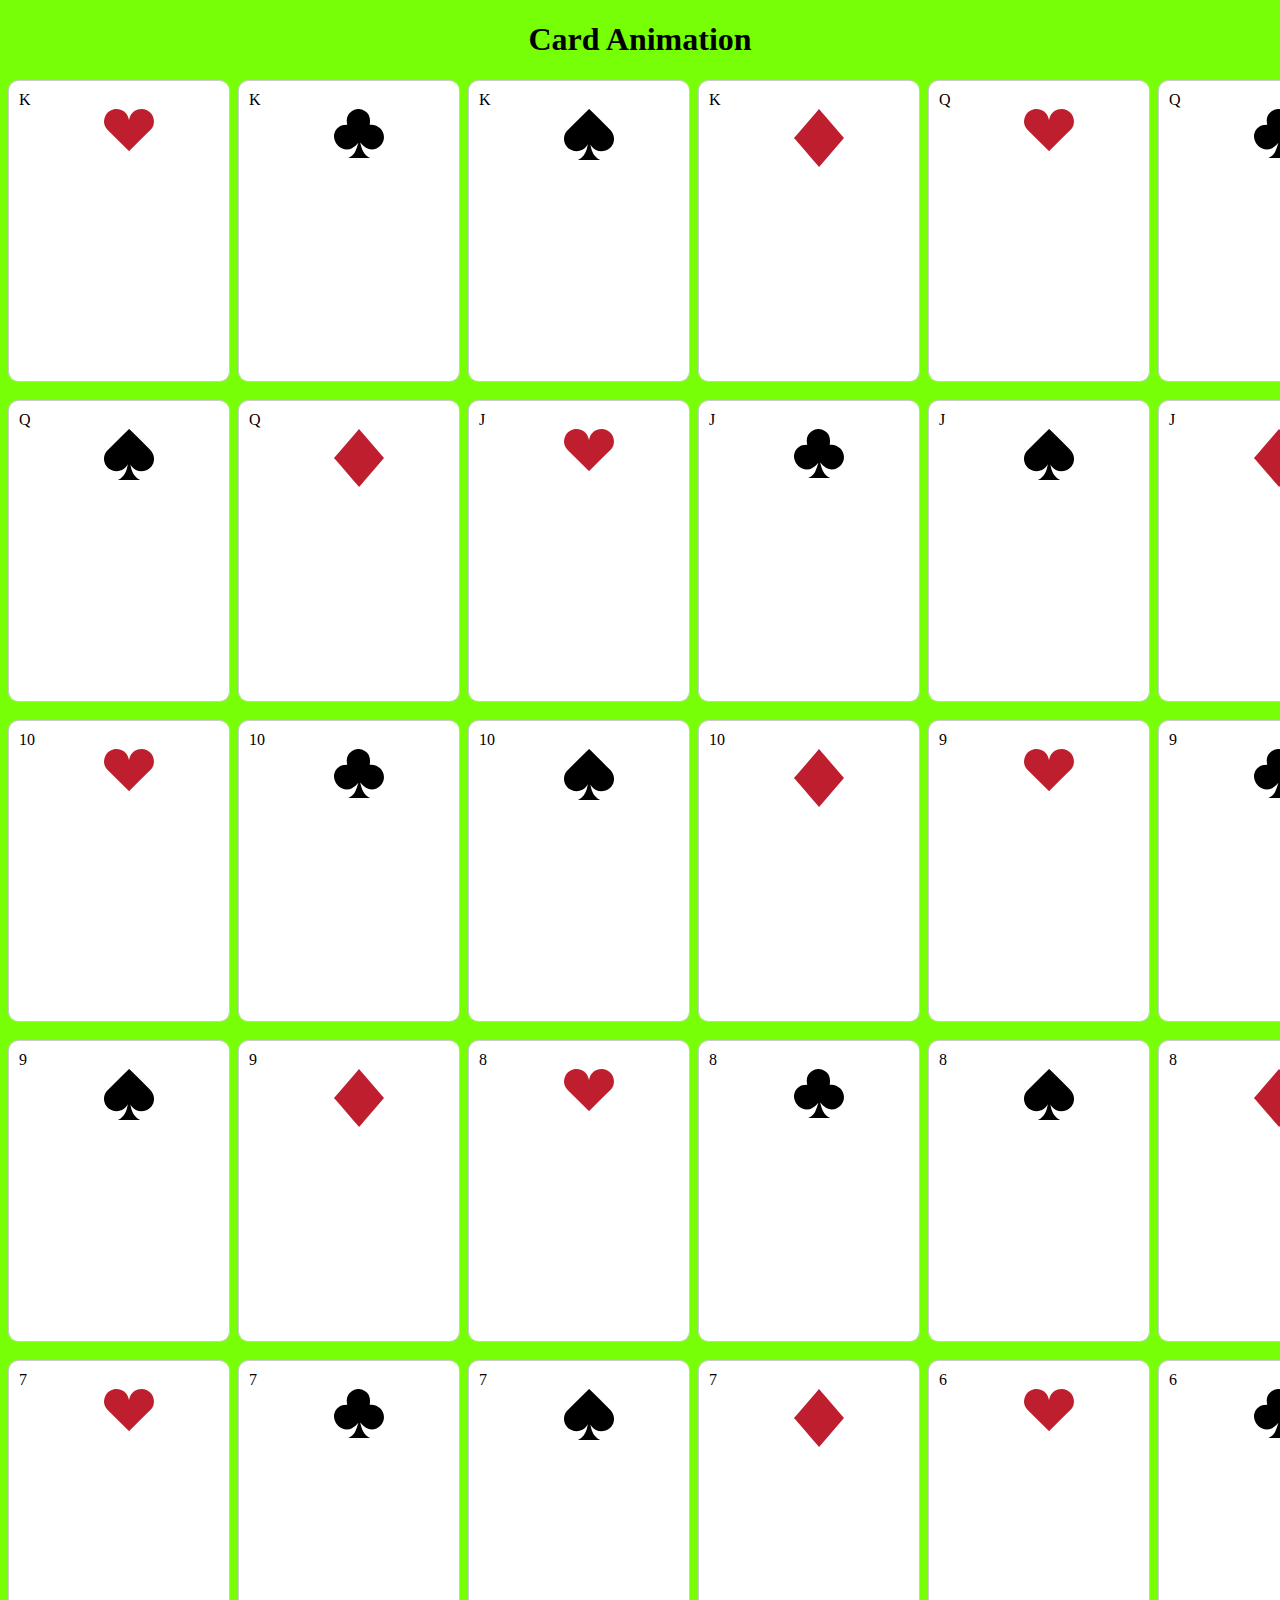
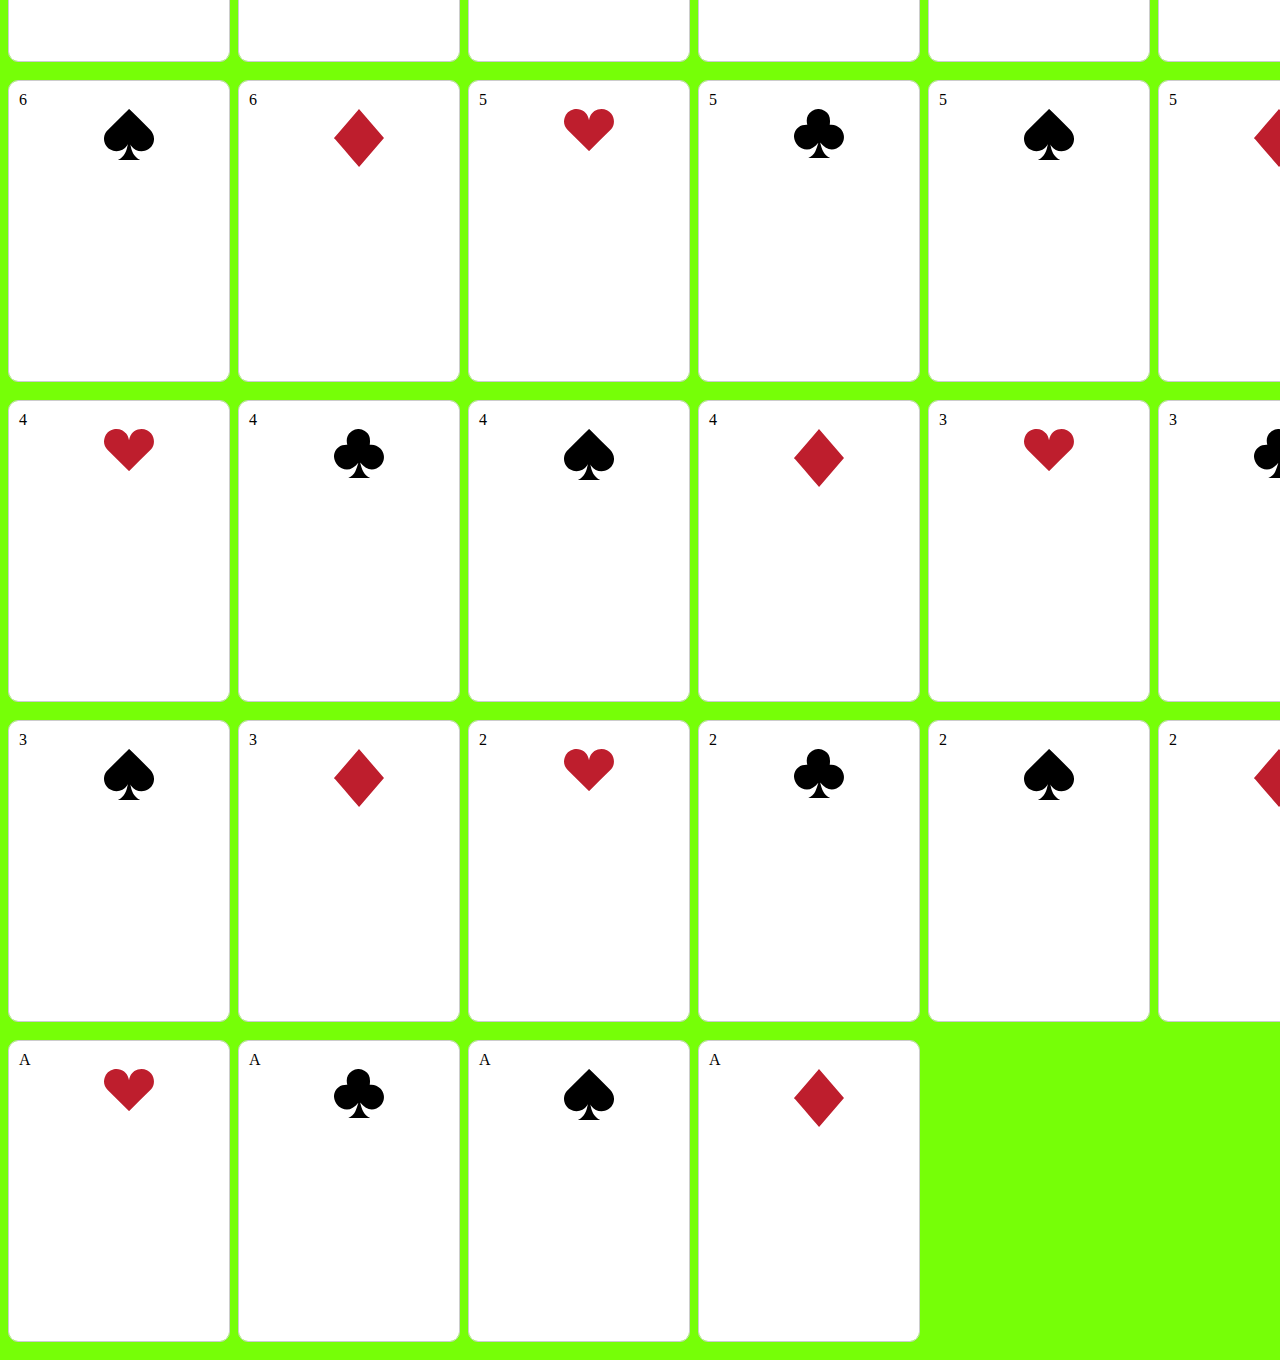
==== index.html @ 3a07027e "Add files via upload" ====
<!DOCTYPE html>
<html>
	<head>
		<title>
			Card Animation
		</title>
		<link rel="stylesheet" type="text/css" href="main.css"/>
	</head>
	<body>
		<h1>Card Animation</h1>
		<div id="cardDeck"></div>
		<script src="main.js"></script>
	</body>
</html>
---- main.css ----
.card_container {
    width: 220px;
    height: 300px;
    margin-bottom: 20px;
	float: left;
	margin-right: 10px;
}
.card_container.flip_card .flip{
	transform: rotateY(180deg);
}
.flip {
	transition: 0.6s;
	transform-style: preserve-3d;
	position: relative;
	width: 220px;
	height: 300px;
	border: thin #ccc solid;
	border-radius: 10px;
	overflow: hidden;
}
.card_front{
	background-color: white;
	padding: 10px;
	width: 100%;
	height: 100%;
	position: absolute;
}
.card_back{
	background-color: black;
	
}
img {
	width: 50px;
	display: block;
	margin: 0 auto;
		}

h1 {
	text-align: center;
}

body {
	background-color: #76ff07;
}

#cardDeck {
	width: 1514px;
	margin: 0 auto;
}

@media (max-width: 650px) {
	#cardDeck {
		width: 550px;
	}
}

@media (max-width: 470px) {
	#cardDeck {
		width: 450px;
	}
}
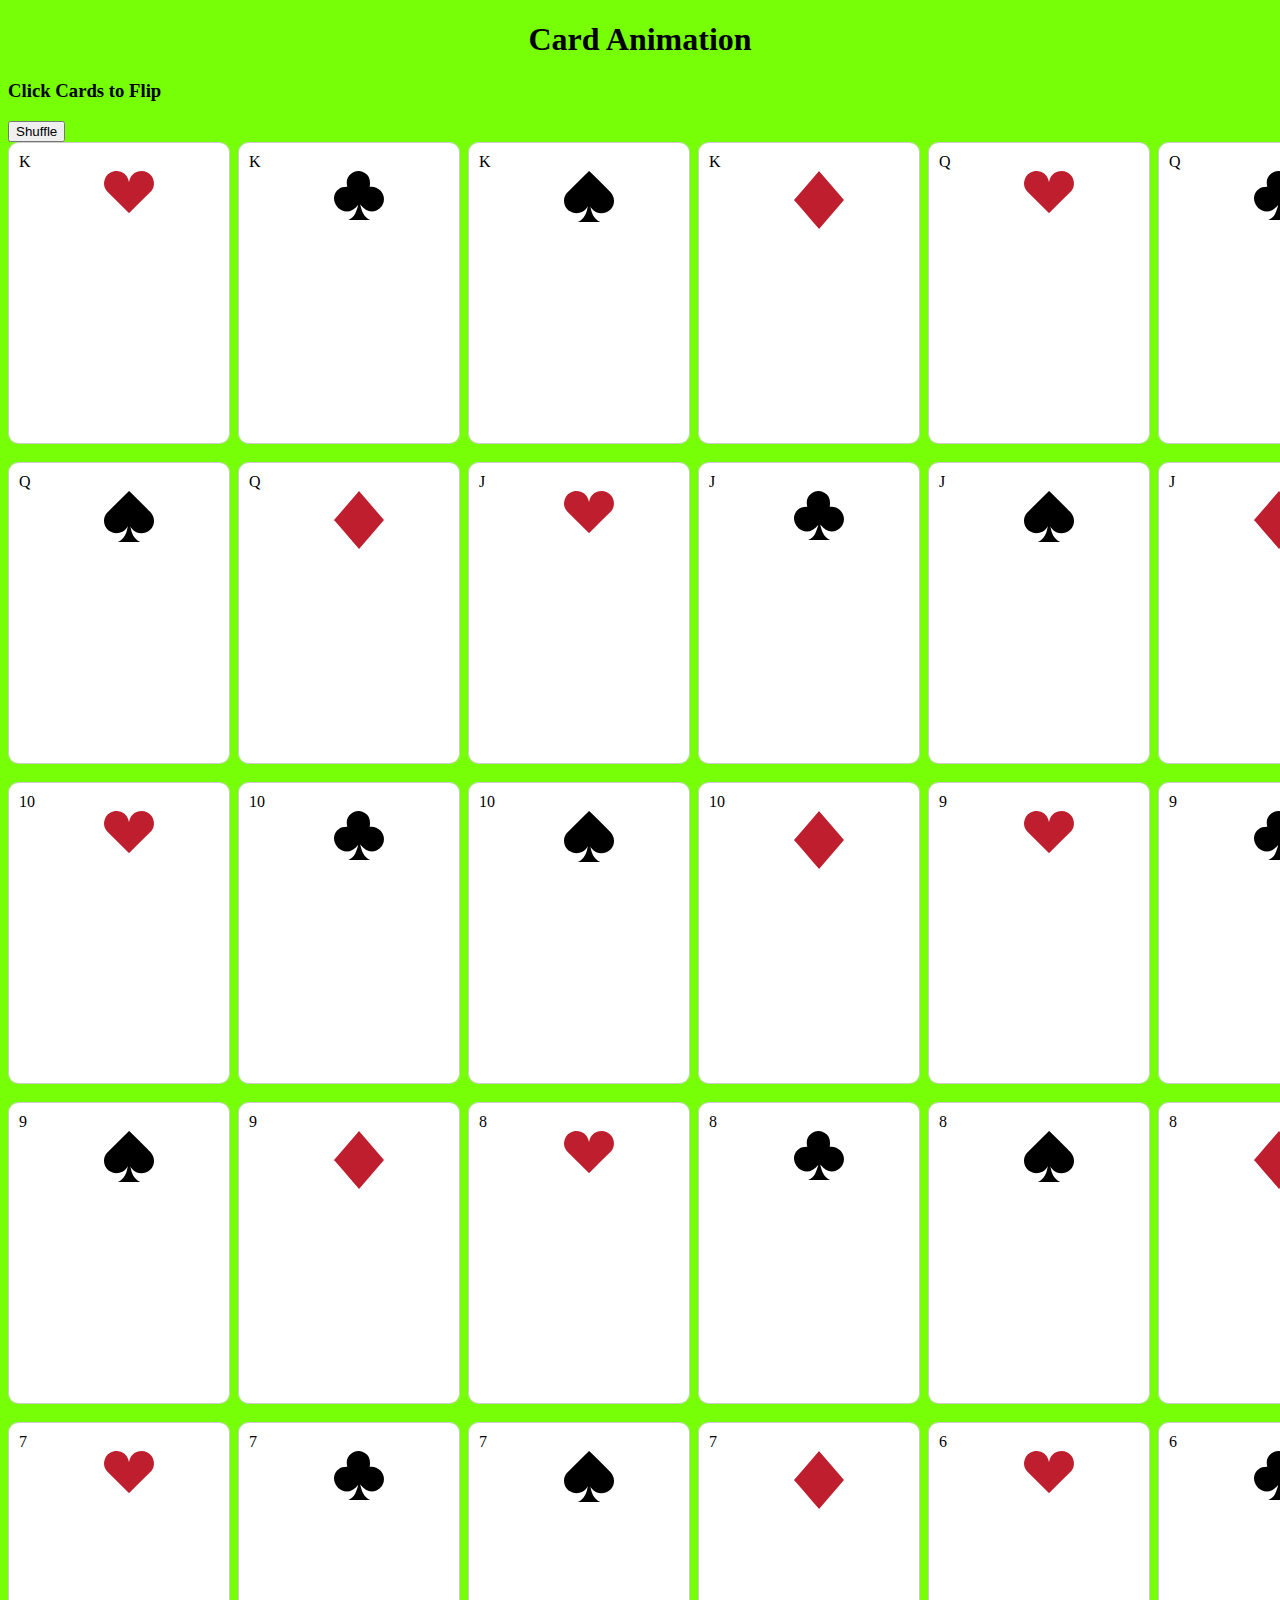
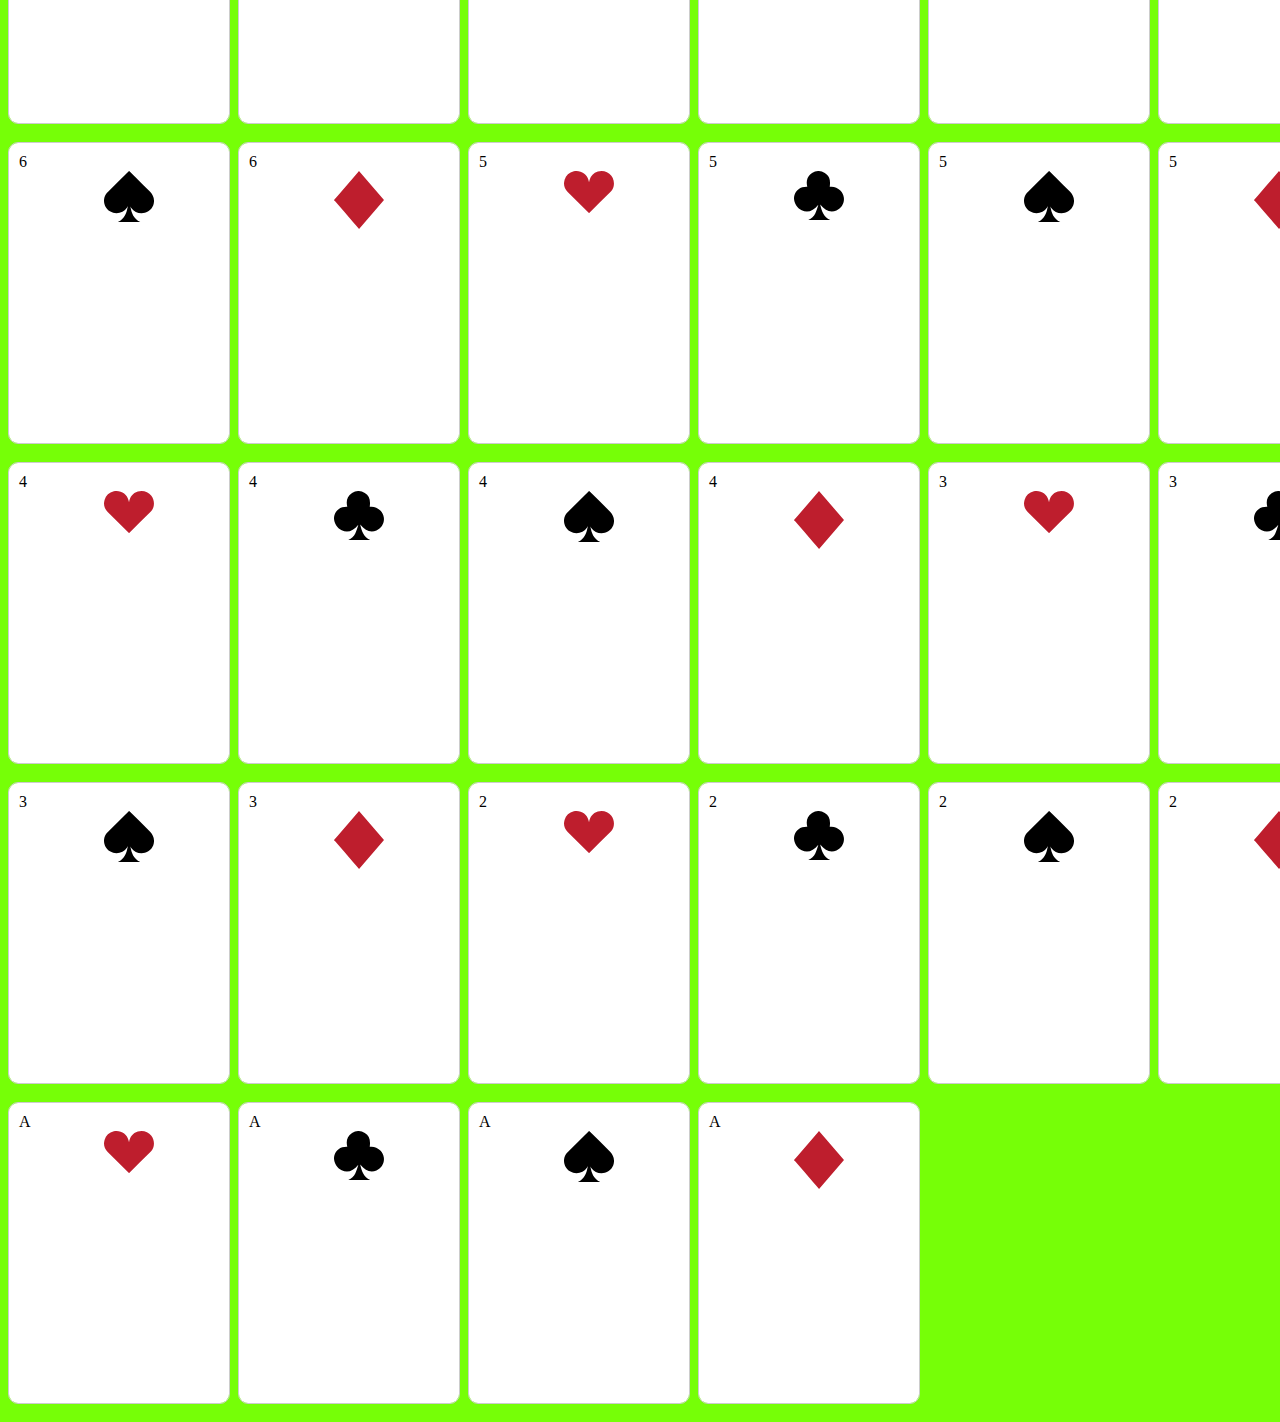
==== commit 5432b240: "Update index.html" ====
--- a/index.html
+++ b/index.html
@@ -8,7 +8,10 @@
 	</head>
 	<body>
 		<h1>Card Animation</h1>
+		<h3>Click Cards to Flip</h3>
+		<button id="shuffle">Shuffle</button>
+		<br/>
 		<div id="cardDeck"></div>
 		<script src="main.js"></script>
 	</body>
-</html>+</html>
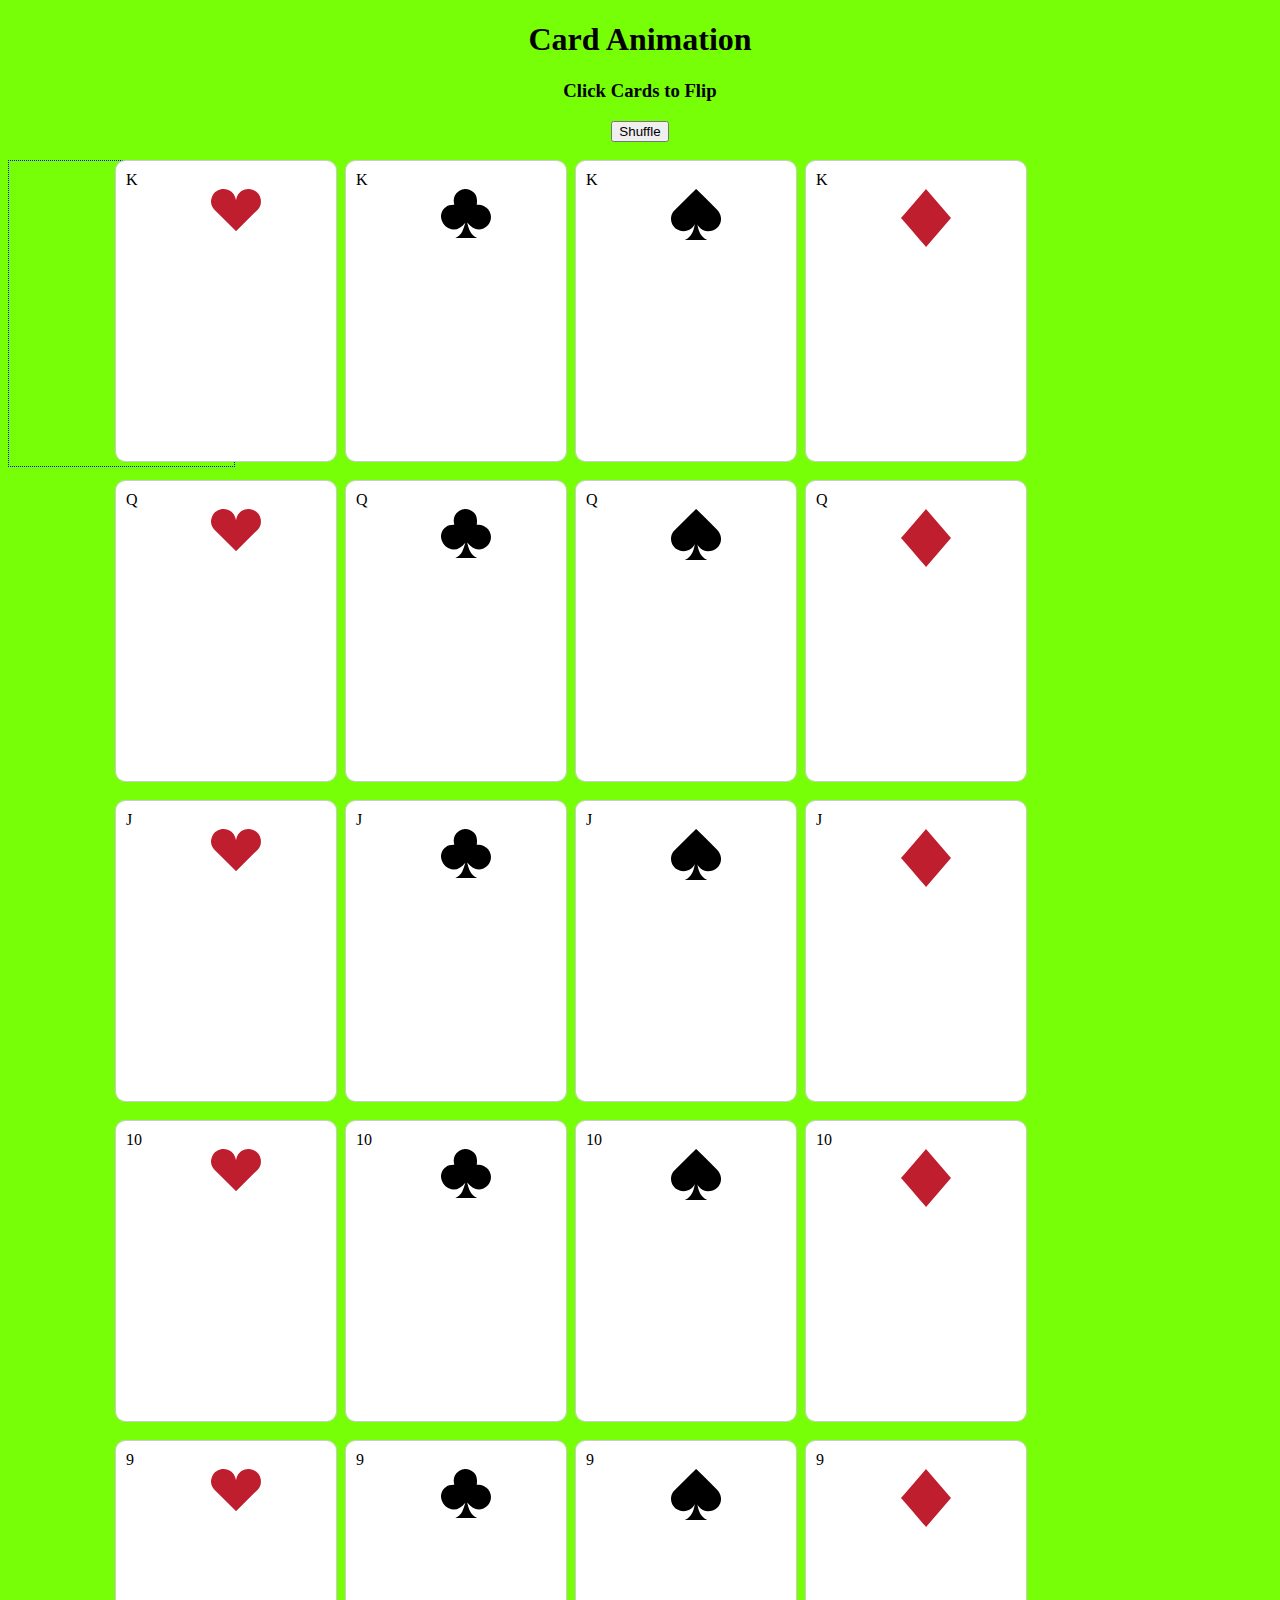
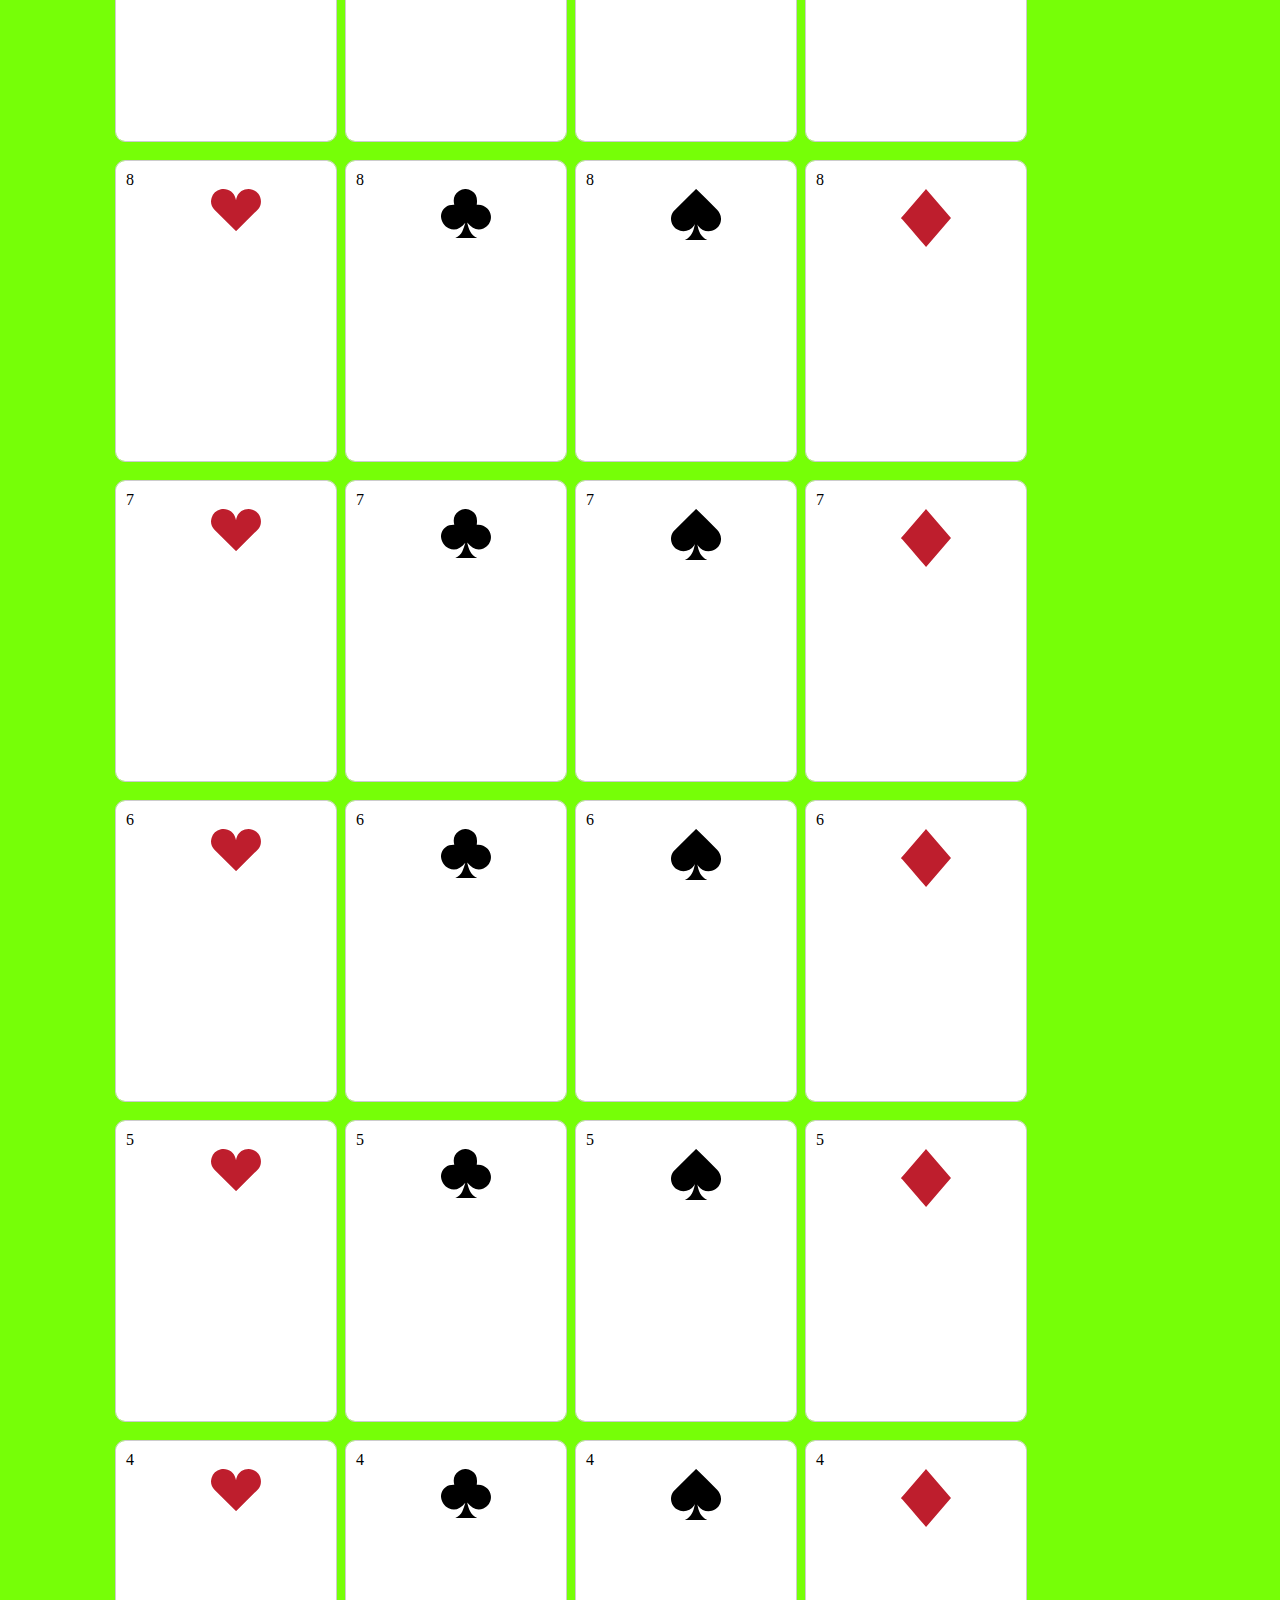
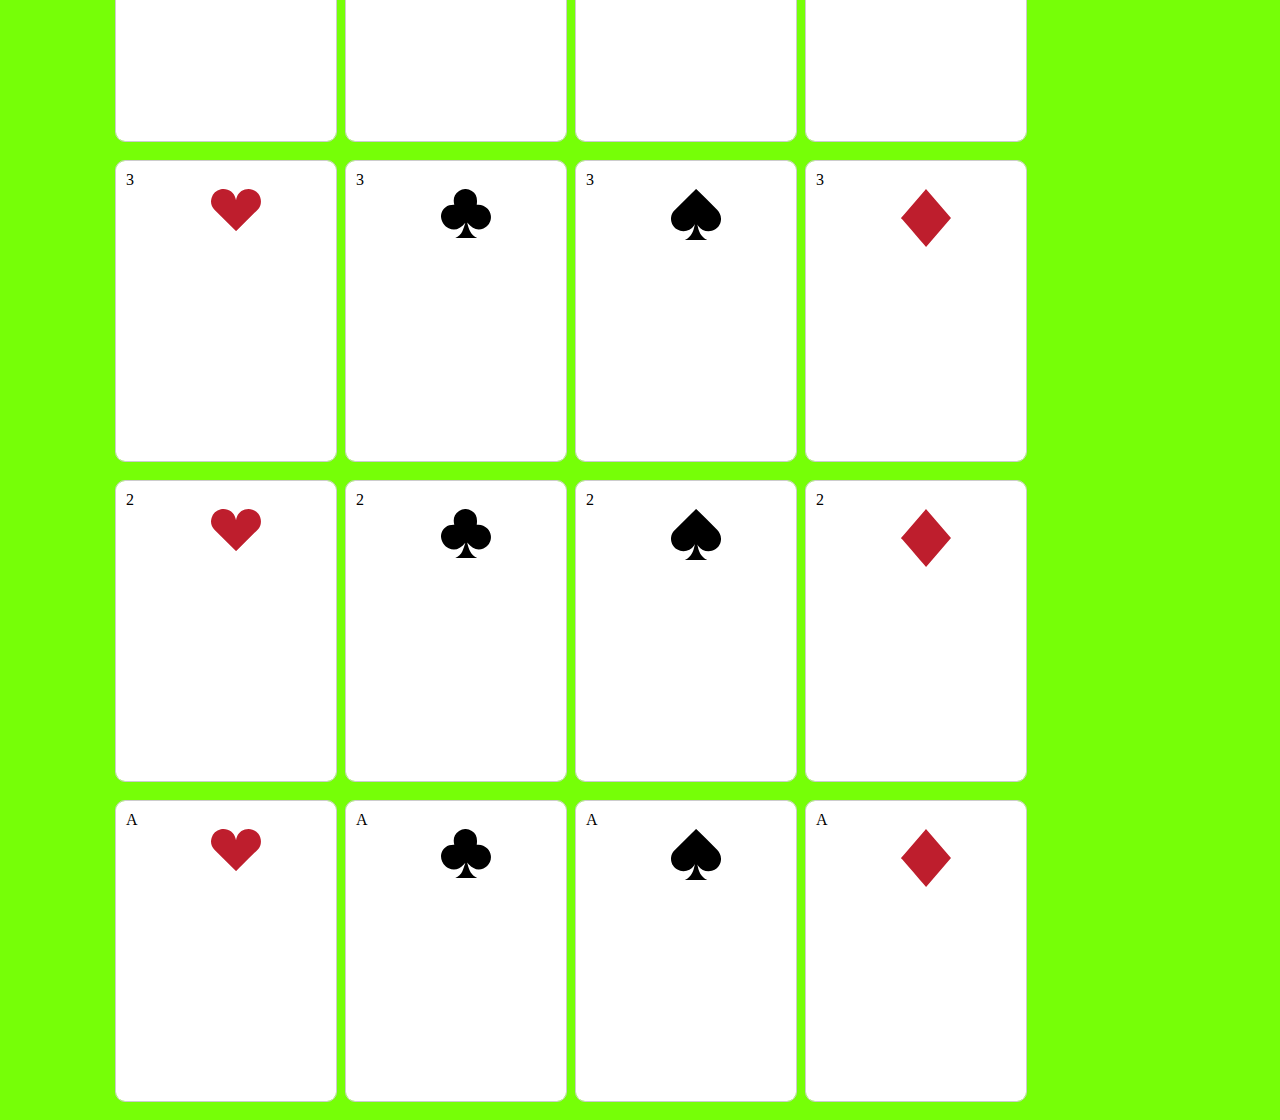
==== commit 9ac4dec2: "Update index.html" ====
--- a/index.html
+++ b/index.html
@@ -12,6 +12,7 @@
 		<button id="shuffle">Shuffle</button>
 		<br/>
 		<div id="cardDeck"></div>
+		<div id="discardPile"></div>
 		<script src="main.js"></script>
 	</body>
 </html>
--- a/main.css
+++ b/main.css
@@ -46,6 +46,13 @@
 #cardDeck {
 	width: 1514px;
 	margin: 0 auto;
+	width: 1050px;
+}
+
+#discardPile{
+	width: 225px;
+	height: 305px;
+	border: thin blue dotted;
 }
 
 @media (max-width: 650px) {
@@ -60,3 +67,11 @@
 	}
 }
 
+button {
+	display: block;
+	margin: 0 auto;
+}
+
+h3 {
+	text-align: center;
+}
